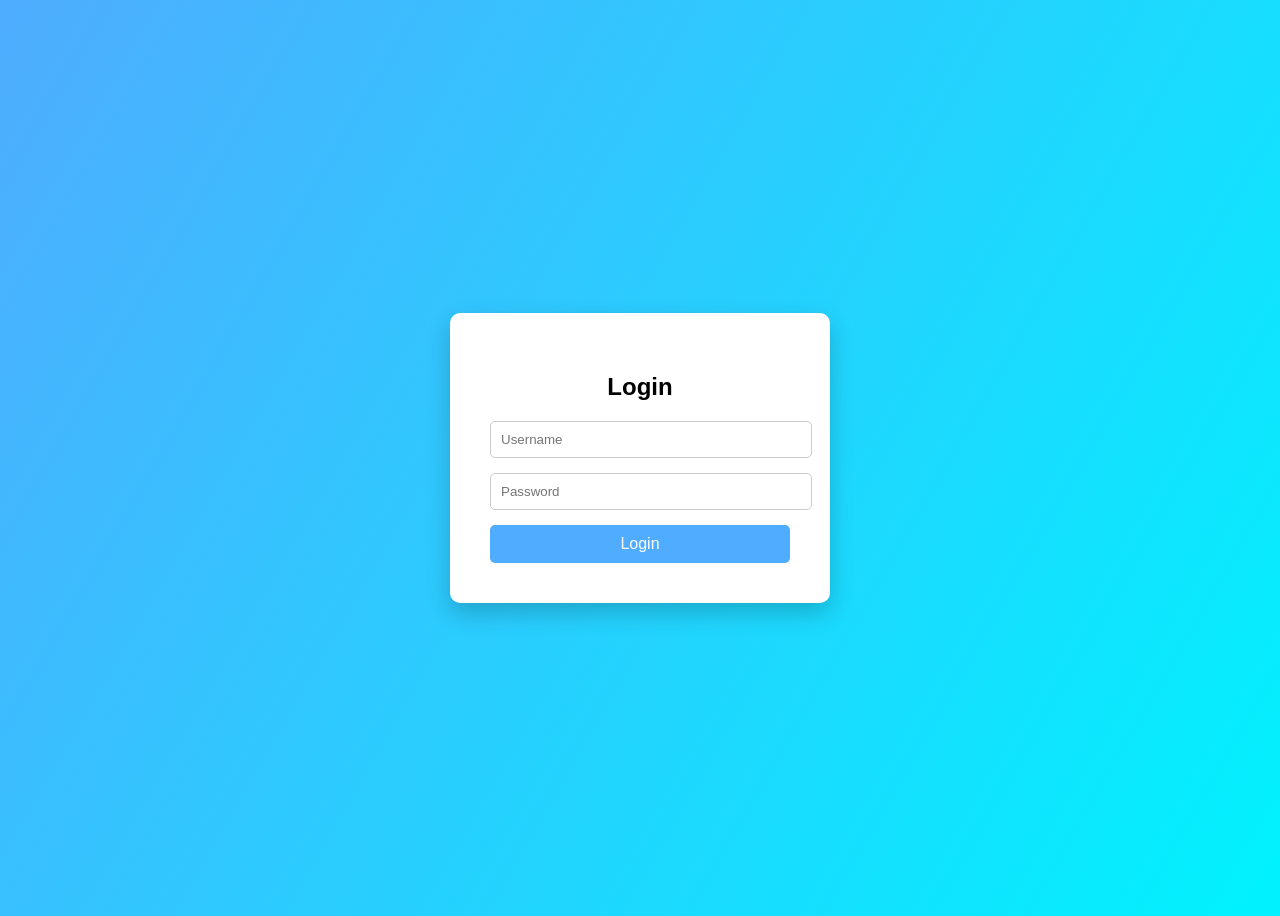
==== index.html @ 86fc305c "Create index.html" ====
<!DOCTYPE html>
<html lang="en">
<head>
<meta charset="UTF-8">
<meta name="viewport" content="width=device-width, initial-scale=1.0">
<title>Login</title>

<style>

body{
    font-family: Arial, sans-serif;
    background: linear-gradient(120deg,#4facfe,#00f2fe);
    height:100vh;
    display:flex;
    justify-content:center;
    align-items:center;
}

.login-box{
    background:white;
    padding:40px;
    border-radius:10px;
    width:300px;
    box-shadow:0 10px 25px rgba(0,0,0,0.2);
}

.login-box h2{
    text-align:center;
    margin-bottom:20px;
}

.input-box{
    margin-bottom:15px;
}

.input-box input{
    width:100%;
    padding:10px;
    border:1px solid #ccc;
    border-radius:5px;
}

button{
    width:100%;
    padding:10px;
    background:#4facfe;
    border:none;
    color:white;
    font-size:16px;
    border-radius:5px;
    cursor:pointer;
}

button:hover{
    background:#0077ff;
}

</style>
</head>

<body>

<div class="login-box">
<h2>Login</h2>

<form onsubmit="return login()">

<div class="input-box">
<input type="text" id="username" placeholder="Username" required>
</div>

<div class="input-box">
<input type="password" id="password" placeholder="Password" required>
</div>

<button type="submit">Login</button>

</form>
</div>

<script>

function login(){

let user=document.getElementById("username").value;
let pass=document.getElementById("password").value;

if(user=="admin" && pass=="1234"){
alert("Login Successful");
window.location="dashboard.html";
}
else{
alert("Invalid Login");
}

return false;
}

</script>

</body>
</html>
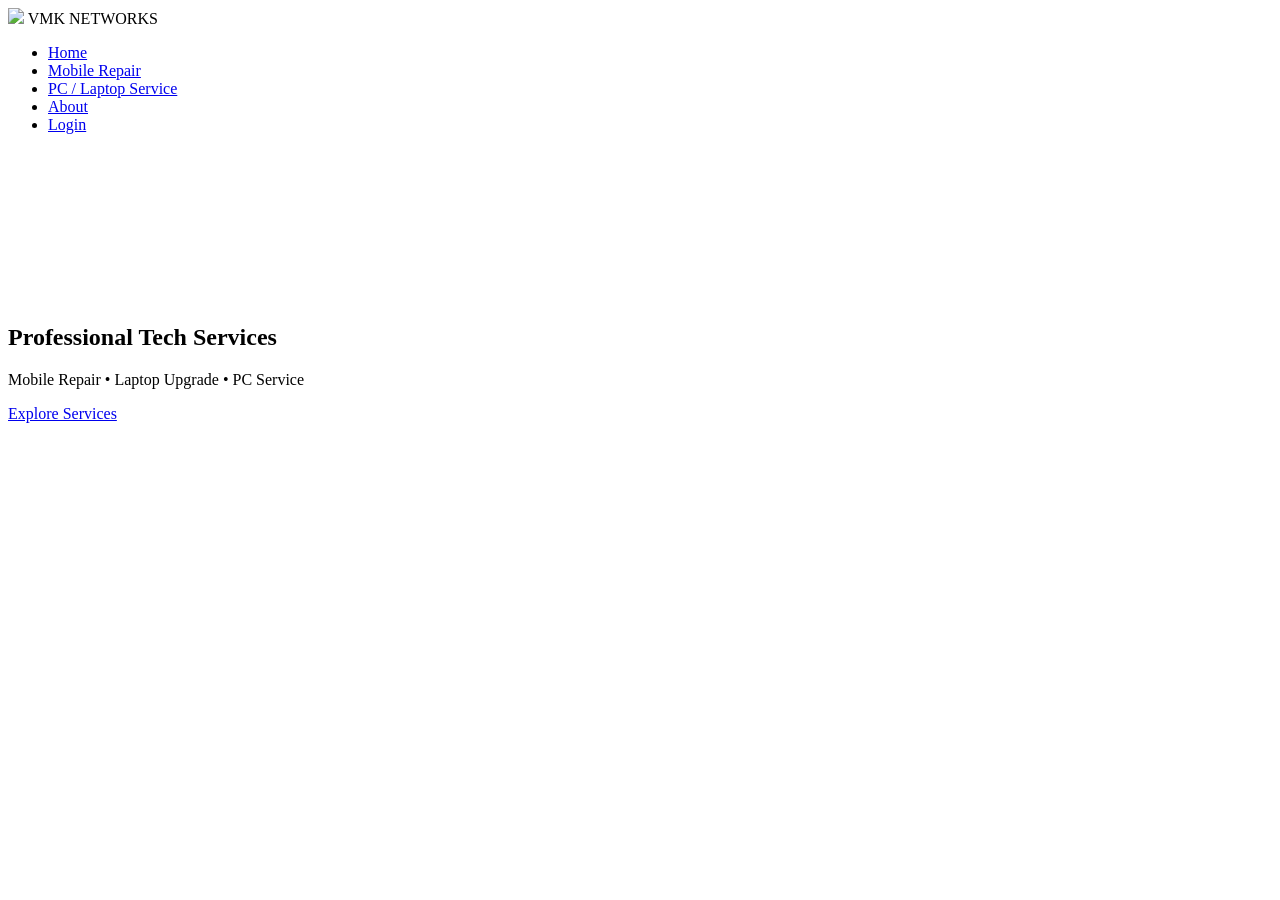
==== commit 343bb5d1: "Add files via upload" ====
--- a/index.html
+++ b/index.html
@@ -1,102 +1,61 @@
-<!DOCTYPE html>
-<html lang="en">
-<head>
-<meta charset="UTF-8">
-<meta name="viewport" content="width=device-width, initial-scale=1.0">
-<title>Login</title>
-
-<style>
-
-body{
-    font-family: Arial, sans-serif;
-    background: linear-gradient(120deg,#4facfe,#00f2fe);
-    height:100vh;
-    display:flex;
-    justify-content:center;
-    align-items:center;
-}
-
-.login-box{
-    background:white;
-    padding:40px;
-    border-radius:10px;
-    width:300px;
-    box-shadow:0 10px 25px rgba(0,0,0,0.2);
-}
-
-.login-box h2{
-    text-align:center;
-    margin-bottom:20px;
-}
-
-.input-box{
-    margin-bottom:15px;
-}
-
-.input-box input{
-    width:100%;
-    padding:10px;
-    border:1px solid #ccc;
-    border-radius:5px;
-}
-
-button{
-    width:100%;
-    padding:10px;
-    background:#4facfe;
-    border:none;
-    color:white;
-    font-size:16px;
-    border-radius:5px;
-    cursor:pointer;
-}
-
-button:hover{
-    background:#0077ff;
-}
-
-</style>
-</head>
-
-<body>
-
-<div class="login-box">
-<h2>Login</h2>
-
-<form onsubmit="return login()">
-
-<div class="input-box">
-<input type="text" id="username" placeholder="Username" required>
-</div>
-
-<div class="input-box">
-<input type="password" id="password" placeholder="Password" required>
-</div>
-
-<button type="submit">Login</button>
-
-</form>
-</div>
-
-<script>
-
-function login(){
-
-let user=document.getElementById("username").value;
-let pass=document.getElementById("password").value;
-
-if(user=="admin" && pass=="1234"){
-alert("Login Successful");
-window.location="dashboard.html";
-}
-else{
-alert("Invalid Login");
-}
-
-return false;
-}
-
-</script>
-
-</body>
-</html>
+<!DOCTYPE html>
+<html>
+
+<head>
+
+<meta charset="UTF-8">
+<meta name="viewport" content="width=device-width, initial-scale=1.0">
+
+<title>VMK Networks</title>
+
+<link rel="icon" href="images/logo.png">
+
+<link rel="stylesheet" href="css/style.css">
+
+</head>
+
+<body>
+
+<nav class="navbar">
+
+<div class="logo">
+<img src="images/logo.png">
+<span>VMK NETWORKS</span>
+</div>
+
+<ul class="nav-links">
+
+<li><a href="index.html">Home</a></li>
+<li><a href="pages/mobile-repair.html">Mobile Repair</a></li>
+<li><a href="pages/pc-laptop-service.html">PC / Laptop Service</a></li>
+<li><a href="pages/about.html">About</a></li>
+<li><a href="login.html">Login</a></li>
+
+</ul>
+
+</nav>
+
+<section class="hero">
+
+<video autoplay muted loop class="video-bg">
+<source src="video/background.mp4" type="video/mp4">
+</video>
+
+<div class="overlay"></div>
+
+<div class="content">
+
+<h1>Professional Tech Services</h1>
+
+<p>Mobile Repair • Laptop Upgrade • PC Service</p>
+
+<a href="login.html" class="btn">Explore Services</a>
+
+</div>
+
+</section>
+
+<script src="js/app.js"></script>
+
+</body>
+</html>
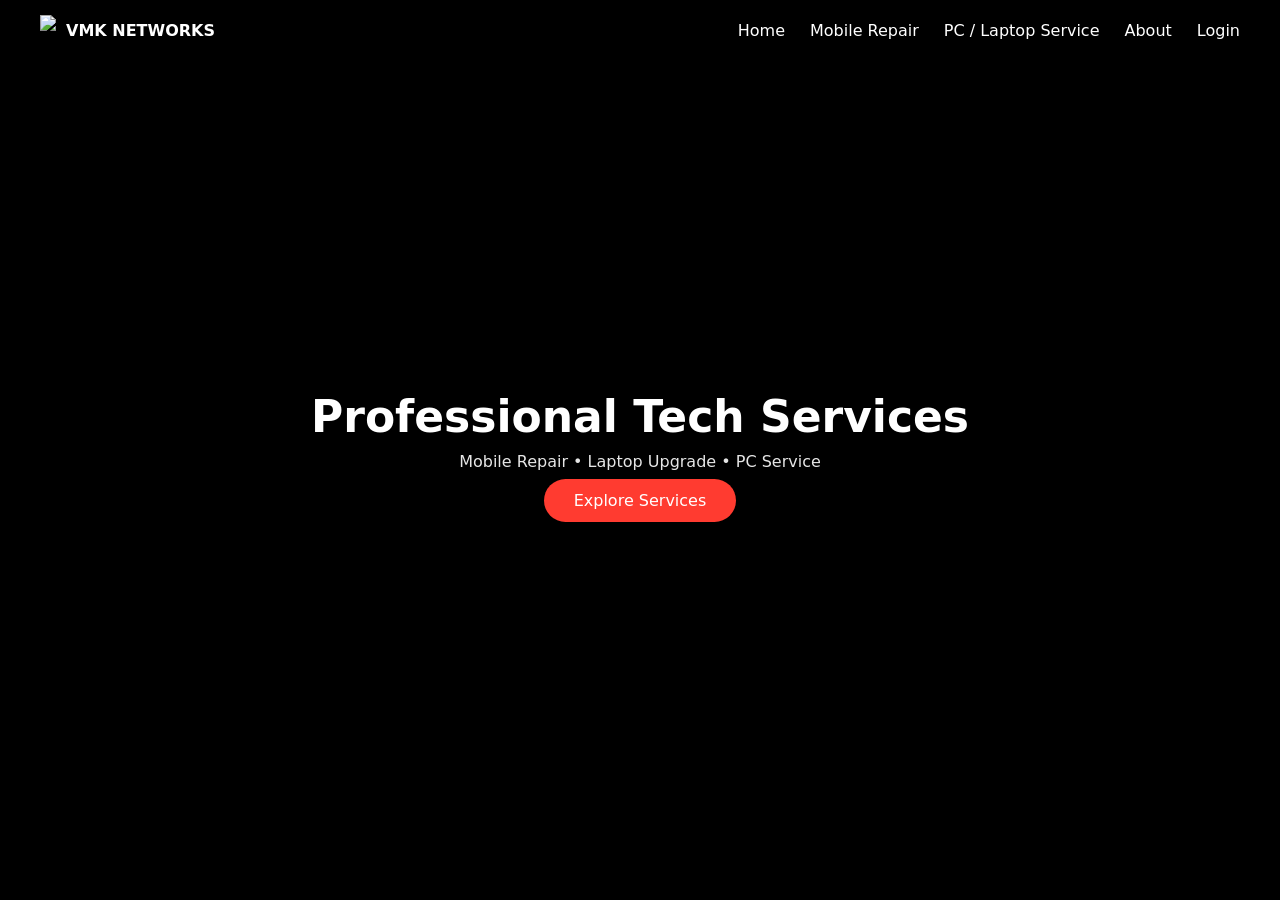
==== commit 86ca02e4: "update-12" ====
--- a/index.html
+++ b/index.html
@@ -1,61 +1,62 @@
-<!DOCTYPE html>
-<html>
-
-<head>
-
-<meta charset="UTF-8">
-<meta name="viewport" content="width=device-width, initial-scale=1.0">
-
-<title>VMK Networks</title>
-
-<link rel="icon" href="images/logo.png">
-
-<link rel="stylesheet" href="css/style.css">
-
-</head>
-
-<body>
-
-<nav class="navbar">
-
-<div class="logo">
-<img src="images/logo.png">
-<span>VMK NETWORKS</span>
-</div>
-
-<ul class="nav-links">
-
-<li><a href="index.html">Home</a></li>
-<li><a href="pages/mobile-repair.html">Mobile Repair</a></li>
-<li><a href="pages/pc-laptop-service.html">PC / Laptop Service</a></li>
-<li><a href="pages/about.html">About</a></li>
-<li><a href="login.html">Login</a></li>
-
-</ul>
-
-</nav>
-
-<section class="hero">
-
-<video autoplay muted loop class="video-bg">
-<source src="video/background.mp4" type="video/mp4">
-</video>
-
-<div class="overlay"></div>
-
-<div class="content">
-
-<h1>Professional Tech Services</h1>
-
-<p>Mobile Repair • Laptop Upgrade • PC Service</p>
-
-<a href="login.html" class="btn">Explore Services</a>
-
-</div>
-
-</section>
-
-<script src="js/app.js"></script>
-
-</body>
+<!DOCTYPE html>
+<html>
+
+<head>
+
+<meta charset="UTF-8">
+<meta name="viewport" content="width=device-width, initial-scale=1.0">
+
+<title>VMK Networks</title>
+
+<link rel="icon" href="images/logo.png">
+
+<link rel="stylesheet" href="css/style.css">
+
+</head>
+
+<body>
+
+<nav class="navbar">
+
+<div class="logo">
+<img src="images/logo.png">
+<span>VMK NETWORKS</span>
+</div>
+
+<ul class="nav-links">
+
+<li><a href="index.html">Home</a></li>
+<li><a href="pages/mobile-repair.html">Mobile Repair</a></li>
+<li><a href="pages/pc-laptop-service.html">PC / Laptop Service</a></li>
+<li><a href="pages/about.html">About</a></li>
+<li><a href="login.html">Login</a></li>
+
+</ul>
+
+</nav>
+
+<section class="hero">
+
+<video autoplay muted loop class="video-bg">
+<source src="video/background.mp4" type="video/mp4">
+</video>
+
+<div class="overlay"></div>
+
+<div class="content">
+
+<h1>Professional Tech Services</h1>
+
+<p>Mobile Repair • Laptop Upgrade • PC Service</p>
+
+<a href="login.html" class="btn">Explore Services</a>
+
+</div> 
+
+</section>
+
+<script src="js/app.js"></script>
+
+</body>
+
 </html>
--- a/css/style.css
+++ b/css/style.css
@@ -0,0 +1,156 @@
+*{
+margin:0;
+padding:0;
+box-sizing:border-box;
+font-family:system-ui, Arial;
+}
+
+body{
+color:white;
+background:#000;
+}
+
+/* NAVBAR */
+
+.navbar{
+position:fixed;
+top:0;
+width:100%;
+display:flex;
+justify-content:space-between;
+align-items:center;
+padding:15px 40px;
+background:rgba(0,0,0,0.7);
+backdrop-filter:blur(10px);
+z-index:10;
+}
+
+.logo{
+display:flex;
+align-items:center;
+gap:10px;
+font-weight:600;
+}
+
+.logo img{
+height:30px;
+}
+
+.nav-links{
+list-style:none;
+display:flex;
+gap:25px;
+}
+
+.nav-links a{
+text-decoration:none;
+color:white;
+}
+
+/* VIDEO BACKGROUND */
+
+.hero{
+height:100vh;
+display:flex;
+justify-content:center;
+align-items:center;
+text-align:center;
+position:relative;
+padding:20px;
+}
+
+.video-bg{
+position:absolute;
+top:0;
+left:0;
+width:100%;
+height:100%;
+object-fit:cover;
+filter:blur(6px) brightness(0.6);
+z-index:-2;
+}
+
+.overlay{
+position:absolute;
+width:100%;
+height:100%;
+background:rgba(0,0,0,0.35);
+z-index:-1;
+}
+
+.content{
+max-width:700px;
+}
+
+.content h1{
+font-size:44px;
+margin-bottom:10px;
+}
+
+.content p{
+margin-bottom:20px;
+opacity:.9;
+}
+
+.btn{
+background:#ff3b30;
+padding:12px 30px;
+border-radius:25px;
+color:white;
+text-decoration:none;
+}
+
+/* PAGE SECTION */
+
+.section{
+padding-top:120px;
+max-width:900px;
+margin:auto;
+text-align:center;
+}
+
+.section h1{
+font-size:36px;
+margin-bottom:20px;
+}
+
+.section p{
+line-height:1.6;
+opacity:.85;
+}
+
+/* FORMS */
+
+.form{
+display:flex;
+flex-direction:column;
+gap:12px;
+margin-top:20px;
+}
+
+.form input,
+.form textarea{
+padding:10px;
+border-radius:8px;
+border:none;
+}
+
+.form button{
+border:none;
+cursor:pointer;
+}
+
+/* MOBILE */
+
+@media(max-width:768px){
+
+.nav-links{
+gap:12px;
+font-size:14px;
+}
+
+.content h1{
+font-size:30px;
+}
+
+} 
